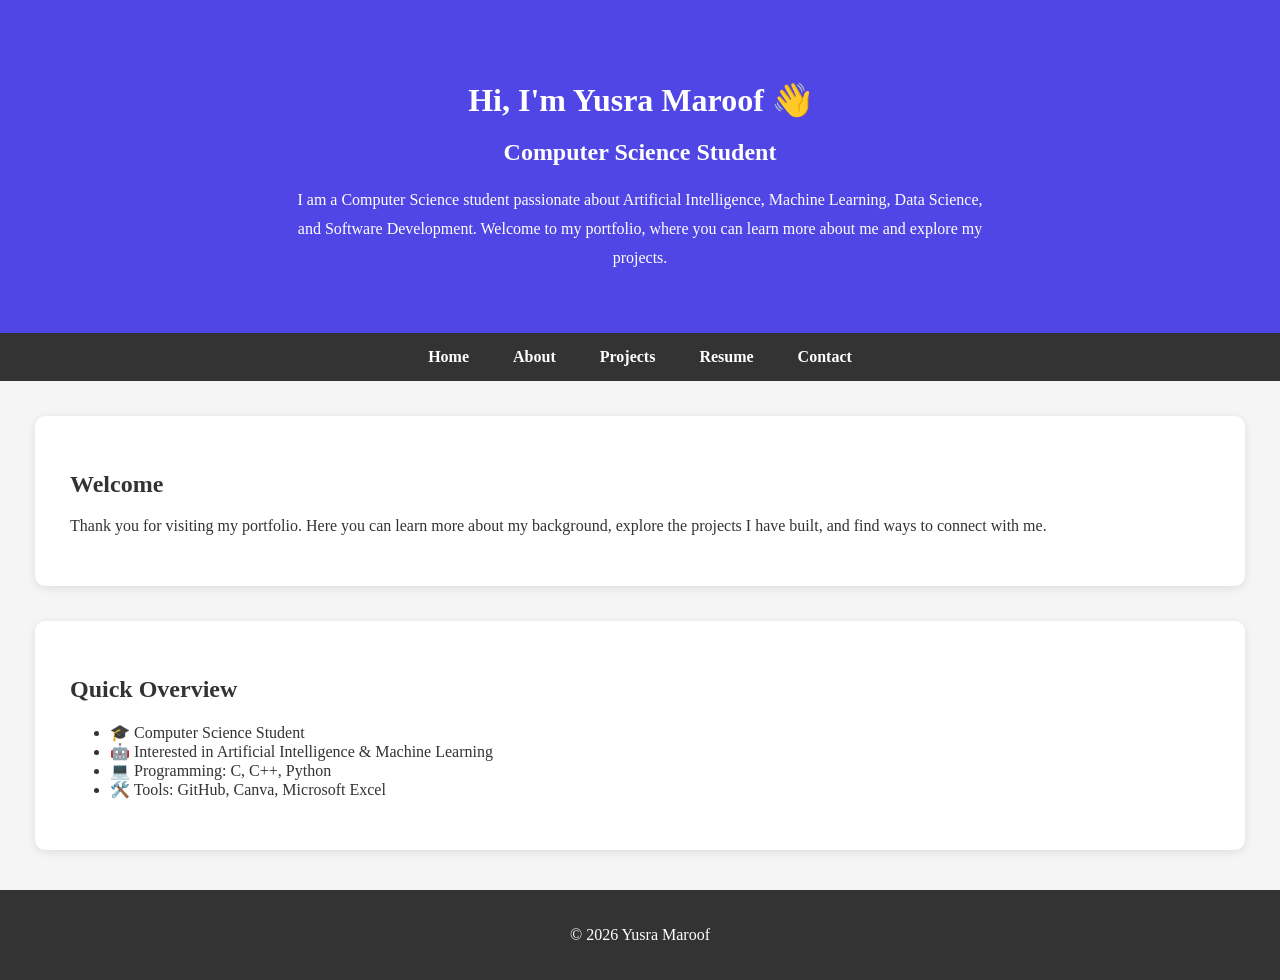
==== index.html @ db7211b0 "Update index.html" ====
<!DOCTYPE html>
<html lang="en">

<head>
<meta charset="UTF-8">
<meta name="viewport" content="width=device-width, initial-scale=1.0">
<title>Yusra Maroof | Portfolio</title>

<link rel="stylesheet" href="style.css">

</head>

<body>

<header>

<h1>Hi, I'm Yusra Maroof 👋</h1>

<h2>Computer Science Student</h2>

<p>
I am a Computer Science student passionate about Artificial Intelligence, Machine Learning, Data Science, and Software Development. Welcome to my portfolio, where you can learn more about me and explore my projects.
</p>

</header>

<nav>

<a href="index.html">Home</a>
<a href="about.html">About</a>
<a href="projects.html">Projects</a>
<a href="resume.html">Resume</a>
<a href="contact.html">Contact</a>

</nav>

<section>

<h2>Welcome</h2>

<p>
Thank you for visiting my portfolio. Here you can learn more about my background, explore the projects I have built, and find ways to connect with me.
</p>

</section>

<section>

<h2>Quick Overview</h2>

<ul>

<li>🎓 Computer Science Student</li>

<li>🤖 Interested in Artificial Intelligence & Machine Learning</li>

<li>💻 Programming: C, C++, Python</li>

<li>🛠️ Tools: GitHub, Canva, Microsoft Excel</li>

</ul>

</section>

<footer>

<p>© 2026 Yusra Maroof</p>

</footer>

</body>

</html>
---- style.css ----
body{
    font-family:"Times New Roman", serif;
    margin:0;
    background:#f5f5f5;
    color:#333;
}

header{
    background:#4F46E5;
    color:white;
    text-align:center;
    padding:60px 20px;
}

header h1{
    margin-bottom:10px;
}

header p{
    max-width:700px;
    margin:auto;
    line-height:1.8;
}

nav{
    background:#333;
    padding:15px;
    text-align:center;
}

nav a{
    color:white;
    text-decoration:none;
    margin:20px;
    font-weight:bold;
}

nav a:hover{
    color:#FFD700;
}

section{
    background:white;
    margin:35px;
    padding:35px;
    border-radius:10px;
    box-shadow:0 2px 8px rgba(0,0,0,0.1);
}

.project{
    background:white;
    margin-top:25px;
    padding:20px;
    border-radius:10px;
    border:1px solid #ddd;
    box-shadow:0 2px 8px rgba(0,0,0,0.08);
}

.project h3{
    margin-top:0;
}

.project a{
    color:#4F46E5;
    font-weight:bold;
    text-decoration:none;
}

.project a:hover{
    text-decoration:underline;
}

footer{
    background:#333;
    color:white;
    text-align:center;
    padding:20px;
    margin-top:40px;
}

a{
    color:#4F46E5;
}

section:hover,
.project:hover{
    transform:translateY(-4px);
    transition:.3s;
    box-shadow:0 8px 20px rgba(0,0,0,.15);
}
.download-btn{
    display:inline-block;
    background:#4F46E5;
    color:white;
    padding:12px 24px;
    border-radius:8px;
    text-decoration:none;
    font-weight:bold;
}

.download-btn:hover{
    background:#3730A3;
}
.resume-buttons{

display:flex;

justify-content:center;

gap:20px;

margin-top:30px;

flex-wrap:wrap;

}

.resume-btn{

background:#4F46E5;

color:white;

padding:15px 30px;

border-radius:8px;

text-decoration:none;

font-weight:bold;

transition:.3s;

}

.resume-btn:hover{

background:#3730A3;

transform:translateY(-2px);

}
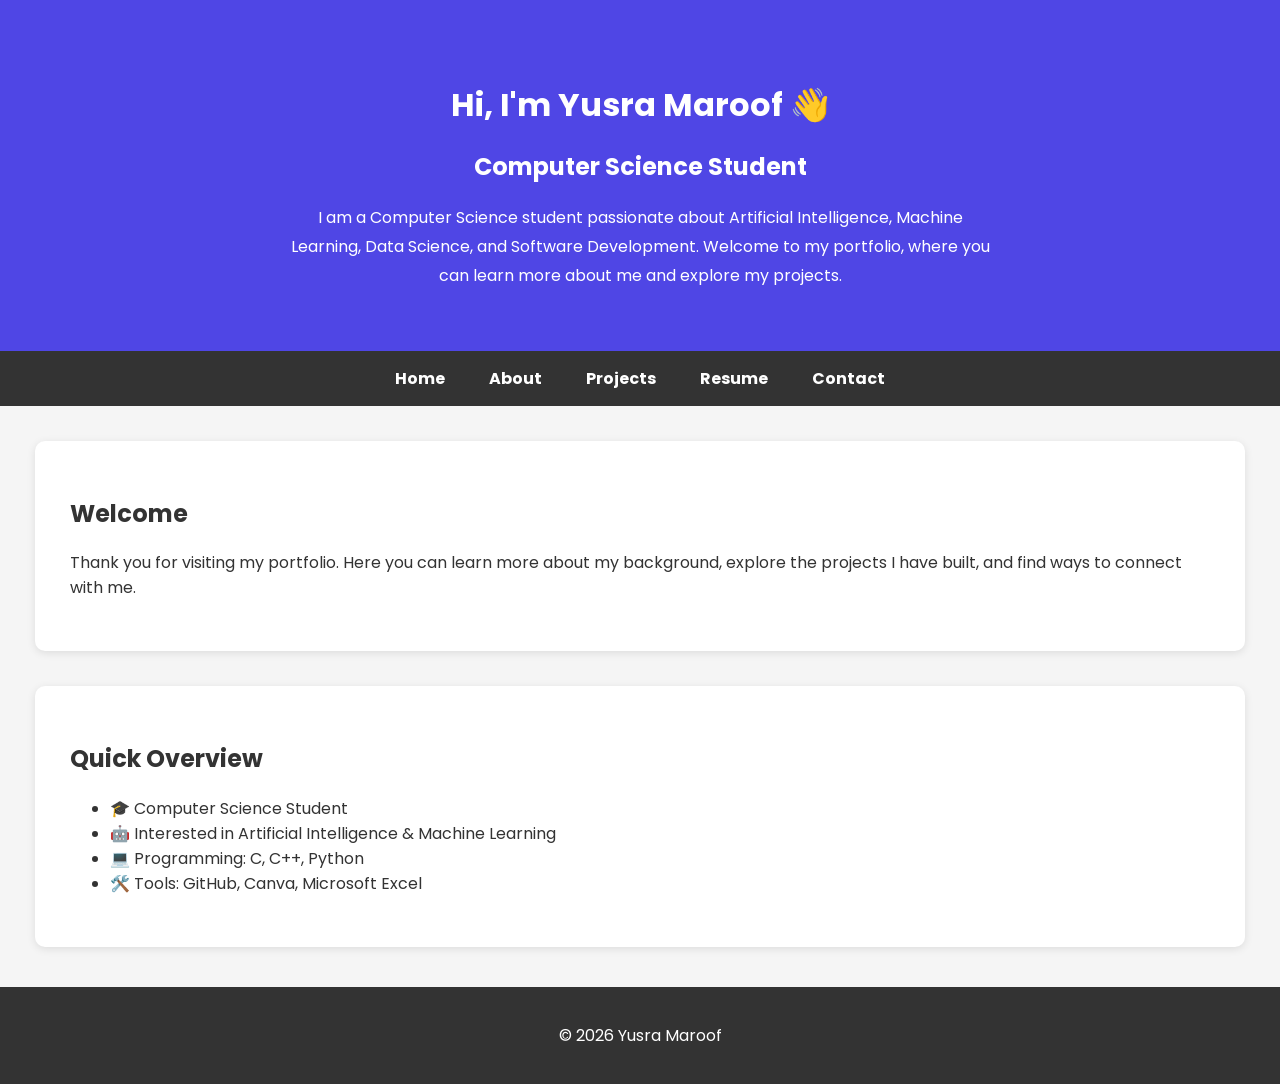
==== commit 67ed9116: "Update index.html" ====
--- a/index.html
+++ b/index.html
@@ -5,7 +5,13 @@
 <meta charset="UTF-8">
 <meta name="viewport" content="width=device-width, initial-scale=1.0">
 <title>Yusra Maroof | Portfolio</title>
+<link rel="preconnect" href="https://fonts.googleapis.com">
 
+<link rel="preconnect" href="https://fonts.gstatic.com" crossorigin>
+
+<link href="https://fonts.googleapis.com/css2?family=Poppins:wght@300;400;500;600;700&display=swap" rel="stylesheet">
+
+<link rel="stylesheet" href="style.css">
 <link rel="stylesheet" href="style.css">
 
 </head>
--- a/style.css
+++ b/style.css
@@ -1,5 +1,5 @@
 body{
-    font-family:"Times New Roman", serif;
+    font-family:'Poppins', sans-serif;
     margin:0;
     background:#f5f5f5;
     color:#333;
@@ -140,3 +140,136 @@
 transform:translateY(-2px);
 
 }
+
+form{
+    max-width:600px;
+    margin:auto;
+}
+
+label{
+    font-weight:bold;
+}
+
+input,
+textarea{
+    width:100%;
+    padding:12px;
+    margin-top:5px;
+    margin-bottom:15px;
+    border:1px solid #ccc;
+    border-radius:5px;
+    font-family:"Times New Roman", serif;
+    font-size:16px;
+    box-sizing:border-box;
+}
+
+button{
+    background:#4F46E5;
+    color:white;
+    border:none;
+    padding:12px 25px;
+    border-radius:5px;
+    cursor:pointer;
+    font-size:16px;
+}
+
+button:hover{
+    background:#3730A3;
+}
+
+/* ==========================
+   Mobile Responsive Design
+========================== */
+
+@media screen and (max-width: 768px){
+
+header{
+    padding:40px 20px;
+}
+
+header h1{
+    font-size:34px;
+    line-height:1.2;
+}
+
+header h2{
+    font-size:22px;
+    margin-top:15px;
+}
+
+header p{
+    font-size:17px;
+    line-height:1.8;
+}
+
+nav{
+    display:flex;
+    justify-content:center;
+    align-items:center;
+    flex-wrap:nowrap;
+    gap:12px;
+    padding:12px 8px;
+    overflow-x:auto;
+}
+
+nav a{
+    margin:0;
+    font-size:14px;
+    white-space:nowrap;
+}
+
+section{
+    margin:20px;
+    padding:25px;
+}
+
+section h2{
+    font-size:26px;
+}
+
+section h3{
+    font-size:22px;
+}
+
+section p,
+section li{
+    font-size:17px;
+    line-height:1.8;
+}
+
+.project{
+    padding:25px;
+}
+
+input,
+textarea,
+button{
+    font-size:16px;
+}
+
+.resume-buttons{
+    flex-direction:column;
+    align-items:center;
+    gap:15px;
+}
+
+.resume-btn,
+.download-btn{
+
+display:inline-block;
+
+width:260px;
+
+padding:14px 20px;
+
+font-size:18px;
+
+text-align:center;
+
+}
+
+footer{
+    font-size:16px;
+}
+
+}
--- a/style.css
+++ b/style.css
@@ -1,5 +1,5 @@
 body{
-    font-family:"Times New Roman", serif;
+    font-family:'Poppins', sans-serif;
     margin:0;
     background:#f5f5f5;
     color:#333;
@@ -140,3 +140,136 @@
 transform:translateY(-2px);
 
 }
+
+form{
+    max-width:600px;
+    margin:auto;
+}
+
+label{
+    font-weight:bold;
+}
+
+input,
+textarea{
+    width:100%;
+    padding:12px;
+    margin-top:5px;
+    margin-bottom:15px;
+    border:1px solid #ccc;
+    border-radius:5px;
+    font-family:"Times New Roman", serif;
+    font-size:16px;
+    box-sizing:border-box;
+}
+
+button{
+    background:#4F46E5;
+    color:white;
+    border:none;
+    padding:12px 25px;
+    border-radius:5px;
+    cursor:pointer;
+    font-size:16px;
+}
+
+button:hover{
+    background:#3730A3;
+}
+
+/* ==========================
+   Mobile Responsive Design
+========================== */
+
+@media screen and (max-width: 768px){
+
+header{
+    padding:40px 20px;
+}
+
+header h1{
+    font-size:34px;
+    line-height:1.2;
+}
+
+header h2{
+    font-size:22px;
+    margin-top:15px;
+}
+
+header p{
+    font-size:17px;
+    line-height:1.8;
+}
+
+nav{
+    display:flex;
+    justify-content:center;
+    align-items:center;
+    flex-wrap:nowrap;
+    gap:12px;
+    padding:12px 8px;
+    overflow-x:auto;
+}
+
+nav a{
+    margin:0;
+    font-size:14px;
+    white-space:nowrap;
+}
+
+section{
+    margin:20px;
+    padding:25px;
+}
+
+section h2{
+    font-size:26px;
+}
+
+section h3{
+    font-size:22px;
+}
+
+section p,
+section li{
+    font-size:17px;
+    line-height:1.8;
+}
+
+.project{
+    padding:25px;
+}
+
+input,
+textarea,
+button{
+    font-size:16px;
+}
+
+.resume-buttons{
+    flex-direction:column;
+    align-items:center;
+    gap:15px;
+}
+
+.resume-btn,
+.download-btn{
+
+display:inline-block;
+
+width:260px;
+
+padding:14px 20px;
+
+font-size:18px;
+
+text-align:center;
+
+}
+
+footer{
+    font-size:16px;
+}
+
+}
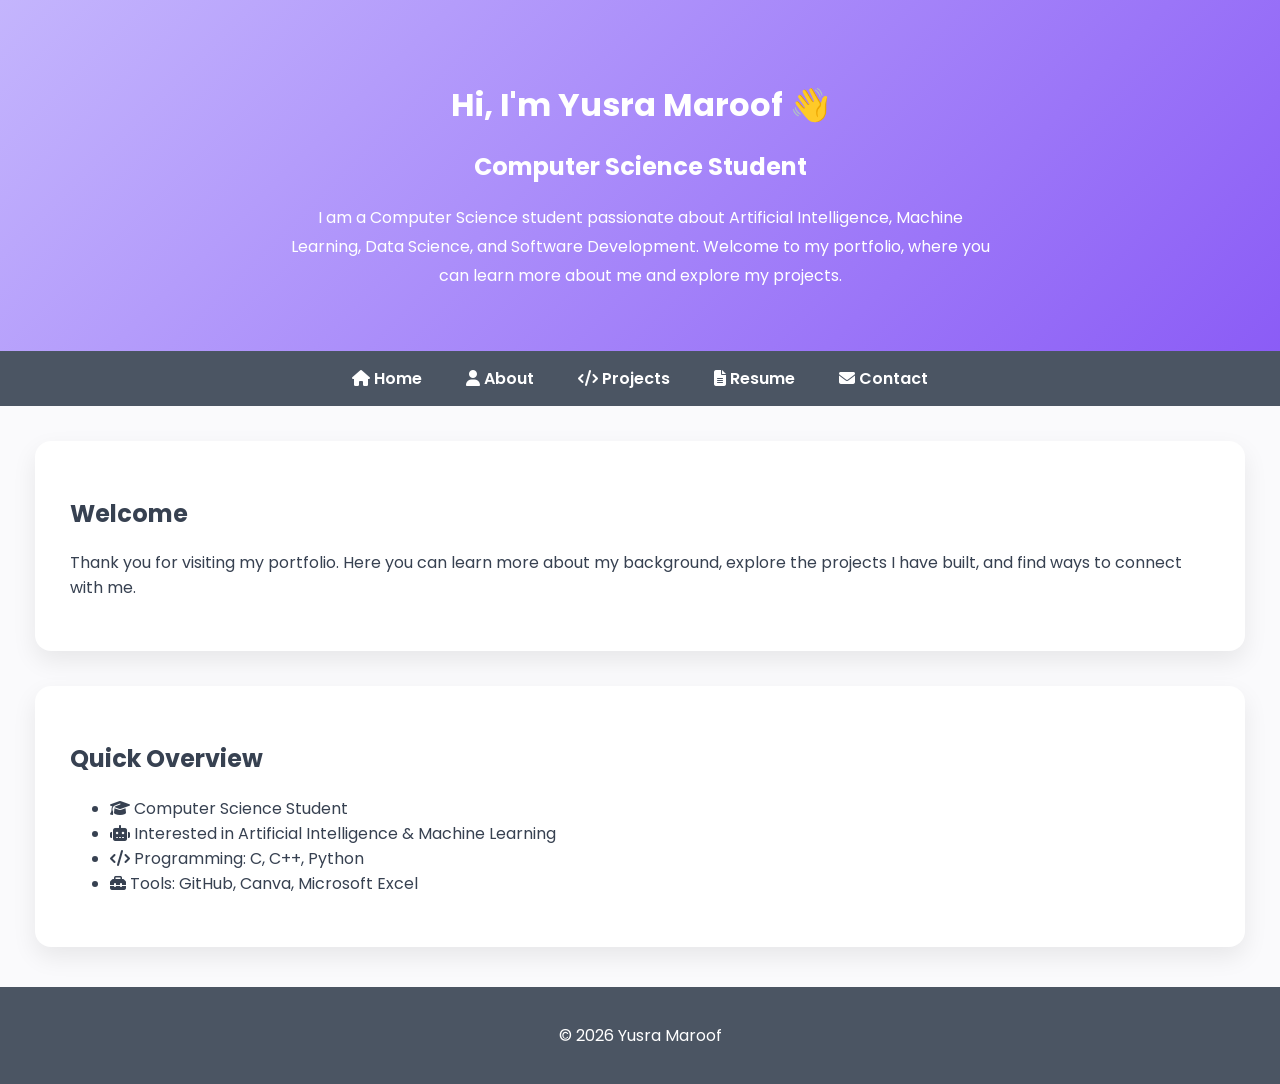
==== commit 9a940085: "Update index.html" ====
--- a/index.html
+++ b/index.html
@@ -2,77 +2,68 @@
 <html lang="en">
 
 <head>
-<meta charset="UTF-8">
-<meta name="viewport" content="width=device-width, initial-scale=1.0">
-<title>Yusra Maroof | Portfolio</title>
-<link rel="preconnect" href="https://fonts.googleapis.com">
+    <meta charset="UTF-8">
+    <meta name="viewport" content="width=device-width, initial-scale=1.0">
 
-<link rel="preconnect" href="https://fonts.gstatic.com" crossorigin>
+    <title>Yusra Maroof | Portfolio</title>
 
-<link href="https://fonts.googleapis.com/css2?family=Poppins:wght@300;400;500;600;700&display=swap" rel="stylesheet">
+    <!-- Google Font -->
+    <link rel="preconnect" href="https://fonts.googleapis.com">
+    <link rel="preconnect" href="https://fonts.gstatic.com" crossorigin>
+    <link href="https://fonts.googleapis.com/css2?family=Poppins:wght@300;400;500;600;700&display=swap" rel="stylesheet">
 
-<link rel="stylesheet" href="style.css">
-<link rel="stylesheet" href="style.css">
+    <!-- Font Awesome Icons -->
+    <link rel="stylesheet" href="https://cdnjs.cloudflare.com/ajax/libs/font-awesome/6.7.2/css/all.min.css">
 
+    <!-- CSS -->
+    <link rel="stylesheet" href="style.css">
 </head>
 
 <body>
 
-<header>
+    <header>
+        <h1>Hi, I'm Yusra Maroof 👋</h1>
 
-<h1>Hi, I'm Yusra Maroof 👋</h1>
+        <h2>Computer Science Student</h2>
 
-<h2>Computer Science Student</h2>
+        <p>
+            I am a Computer Science student passionate about Artificial Intelligence,
+            Machine Learning, Data Science, and Software Development.
+            Welcome to my portfolio, where you can learn more about me and explore my projects.
+        </p>
+    </header>
 
-<p>
-I am a Computer Science student passionate about Artificial Intelligence, Machine Learning, Data Science, and Software Development. Welcome to my portfolio, where you can learn more about me and explore my projects.
-</p>
+    <nav>
+        <a href="index.html"><i class="fa-solid fa-house"></i> Home</a>
+        <a href="about.html"><i class="fa-solid fa-user"></i> About</a>
+        <a href="projects.html"><i class="fa-solid fa-code"></i> Projects</a>
+        <a href="resume.html"><i class="fa-solid fa-file-lines"></i> Resume</a>
+        <a href="contact.html"><i class="fa-solid fa-envelope"></i> Contact</a>
+    </nav>
 
-</header>
+    <section>
+        <h2>Welcome</h2>
 
-<nav>
+        <p>
+            Thank you for visiting my portfolio. Here you can learn more about my background,
+            explore the projects I have built, and find ways to connect with me.
+        </p>
+    </section>
 
-<a href="index.html">Home</a>
-<a href="about.html">About</a>
-<a href="projects.html">Projects</a>
-<a href="resume.html">Resume</a>
-<a href="contact.html">Contact</a>
+    <section>
+        <h2>Quick Overview</h2>
 
-</nav>
+        <ul>
+            <li><i class="fa-solid fa-graduation-cap"></i> Computer Science Student</li>
+            <li><i class="fa-solid fa-robot"></i> Interested in Artificial Intelligence & Machine Learning</li>
+            <li><i class="fa-solid fa-code"></i> Programming: C, C++, Python</li>
+            <li><i class="fa-solid fa-toolbox"></i> Tools: GitHub, Canva, Microsoft Excel</li>
+        </ul>
+    </section>
 
-<section>
-
-<h2>Welcome</h2>
-
-<p>
-Thank you for visiting my portfolio. Here you can learn more about my background, explore the projects I have built, and find ways to connect with me.
-</p>
-
-</section>
-
-<section>
-
-<h2>Quick Overview</h2>
-
-<ul>
-
-<li>🎓 Computer Science Student</li>
-
-<li>🤖 Interested in Artificial Intelligence & Machine Learning</li>
-
-<li>💻 Programming: C, C++, Python</li>
-
-<li>🛠️ Tools: GitHub, Canva, Microsoft Excel</li>
-
-</ul>
-
-</section>
-
-<footer>
-
-<p>© 2026 Yusra Maroof</p>
-
-</footer>
+    <footer>
+        <p>© 2026 Yusra Maroof</p>
+    </footer>
 
 </body>
 
--- a/style.css
+++ b/style.css
@@ -1,12 +1,14 @@
 body{
     font-family:'Poppins', sans-serif;
     margin:0;
-    background:#f5f5f5;
-    color:#333;
-}
+    background:#FAFAFC;
+    color:#374151;
+}
+
+/* ---------- Header ---------- */
 
 header{
-    background:#4F46E5;
+    background:linear-gradient(135deg,#C4B5FD,#8B5CF6);
     color:white;
     text-align:center;
     padding:60px 20px;
@@ -22,8 +24,10 @@
     line-height:1.8;
 }
 
+/* ---------- Navigation ---------- */
+
 nav{
-    background:#333;
+    background:#4B5563;
     padding:15px;
     text-align:center;
 }
@@ -32,28 +36,31 @@
     color:white;
     text-decoration:none;
     margin:20px;
-    font-weight:bold;
+    font-weight:600;
+    transition:.3s;
 }
 
 nav a:hover{
-    color:#FFD700;
-}
+    color:#FDE68A;
+}
+
+/* ---------- Sections ---------- */
 
 section{
-    background:white;
+    background:#FFFFFF;
     margin:35px;
     padding:35px;
-    border-radius:10px;
-    box-shadow:0 2px 8px rgba(0,0,0,0.1);
+    border-radius:16px;
+    box-shadow:0 10px 25px rgba(0,0,0,.08);
 }
 
 .project{
     background:white;
     margin-top:25px;
-    padding:20px;
-    border-radius:10px;
-    border:1px solid #ddd;
-    box-shadow:0 2px 8px rgba(0,0,0,0.08);
+    padding:25px;
+    border-radius:16px;
+    border:1px solid #E5E7EB;
+    box-shadow:0 8px 20px rgba(0,0,0,.06);
 }
 
 .project h3{
@@ -61,8 +68,8 @@
 }
 
 .project a{
-    color:#4F46E5;
-    font-weight:bold;
+    color:#7C3AED;
+    font-weight:600;
     text-decoration:none;
 }
 
@@ -70,76 +77,50 @@
     text-decoration:underline;
 }
 
-footer{
-    background:#333;
-    color:white;
-    text-align:center;
-    padding:20px;
-    margin-top:40px;
-}
+/* ---------- Links ---------- */
 
 a{
-    color:#4F46E5;
+    color:#7C3AED;
 }
 
 section:hover,
 .project:hover{
     transform:translateY(-4px);
     transition:.3s;
-    box-shadow:0 8px 20px rgba(0,0,0,.15);
-}
+    box-shadow:0 14px 30px rgba(0,0,0,.12);
+}
+
+/* ---------- Resume Buttons ---------- */
+
+.resume-buttons{
+    display:flex;
+    justify-content:center;
+    gap:20px;
+    margin-top:30px;
+    flex-wrap:wrap;
+}
+
+.resume-btn,
 .download-btn{
+
     display:inline-block;
-    background:#4F46E5;
-    color:white;
-    padding:12px 24px;
-    border-radius:8px;
+    background:#8B5CF6;
+    color:white;
+    padding:14px 28px;
+    border-radius:12px;
     text-decoration:none;
-    font-weight:bold;
-}
-
+    font-weight:600;
+    transition:.3s;
+}
+
+.resume-btn:hover,
 .download-btn:hover{
-    background:#3730A3;
-}
-.resume-buttons{
-
-display:flex;
-
-justify-content:center;
-
-gap:20px;
-
-margin-top:30px;
-
-flex-wrap:wrap;
-
-}
-
-.resume-btn{
-
-background:#4F46E5;
-
-color:white;
-
-padding:15px 30px;
-
-border-radius:8px;
-
-text-decoration:none;
-
-font-weight:bold;
-
-transition:.3s;
-
-}
-
-.resume-btn:hover{
-
-background:#3730A3;
-
-transform:translateY(-2px);
-
-}
+
+    background:#7C3AED;
+    transform:translateY(-2px);
+}
+
+/* ---------- Forms ---------- */
 
 form{
     max-width:600px;
@@ -147,107 +128,145 @@
 }
 
 label{
-    font-weight:bold;
+    font-weight:600;
 }
 
 input,
 textarea{
+
     width:100%;
     padding:12px;
     margin-top:5px;
     margin-bottom:15px;
-    border:1px solid #ccc;
-    border-radius:5px;
-    font-family:"Times New Roman", serif;
+    border:1px solid #D1D5DB;
+    border-radius:10px;
+    font-family:'Poppins', sans-serif;
     font-size:16px;
     box-sizing:border-box;
 }
 
 button{
-    background:#4F46E5;
+
+    background:#8B5CF6;
     color:white;
     border:none;
     padding:12px 25px;
-    border-radius:5px;
+    border-radius:12px;
     cursor:pointer;
     font-size:16px;
+    font-family:'Poppins', sans-serif;
+    transition:.3s;
 }
 
 button:hover{
-    background:#3730A3;
+
+    background:#7C3AED;
+}
+
+/* ---------- Footer ---------- */
+
+footer{
+
+    background:#4B5563;
+    color:white;
+    text-align:center;
+    padding:20px;
+    margin-top:40px;
 }
 
 /* ==========================
    Mobile Responsive Design
 ========================== */
 
-@media screen and (max-width: 768px){
+@media screen and (max-width:768px){
 
 header{
+
     padding:40px 20px;
 }
 
 header h1{
+
     font-size:34px;
     line-height:1.2;
 }
 
 header h2{
+
     font-size:22px;
-    margin-top:15px;
+    margin-top:12px;
 }
 
 header p{
+
     font-size:17px;
     line-height:1.8;
 }
 
 nav{
+
     display:flex;
     justify-content:center;
     align-items:center;
     flex-wrap:nowrap;
-    gap:12px;
+    gap:10px;
     padding:12px 8px;
     overflow-x:auto;
+
+    /* Hide scrollbar */
+
+    scrollbar-width:none;
+}
+
+nav::-webkit-scrollbar{
+
+    display:none;
 }
 
 nav a{
+
     margin:0;
-    font-size:14px;
+    font-size:13px;
     white-space:nowrap;
 }
 
 section{
-    margin:20px;
-    padding:25px;
+
+    margin:18px;
+    padding:24px;
 }
 
 section h2{
+
     font-size:26px;
 }
 
 section h3{
+
     font-size:22px;
 }
 
 section p,
 section li{
+
     font-size:17px;
     line-height:1.8;
 }
 
 .project{
-    padding:25px;
+
+    padding:22px;
 }
 
 input,
 textarea,
 button{
+
     font-size:16px;
 }
 
 .resume-buttons{
+
     flex-direction:column;
     align-items:center;
     gap:15px;
@@ -256,20 +275,14 @@
 .resume-btn,
 .download-btn{
 
-display:inline-block;
-
-width:260px;
-
-padding:14px 20px;
-
-font-size:18px;
-
-text-align:center;
-
+    width:230px;
+    text-align:center;
+    font-size:16px;
 }
 
 footer{
-    font-size:16px;
-}
-
-}
+
+    font-size:15px;
+}
+
+}
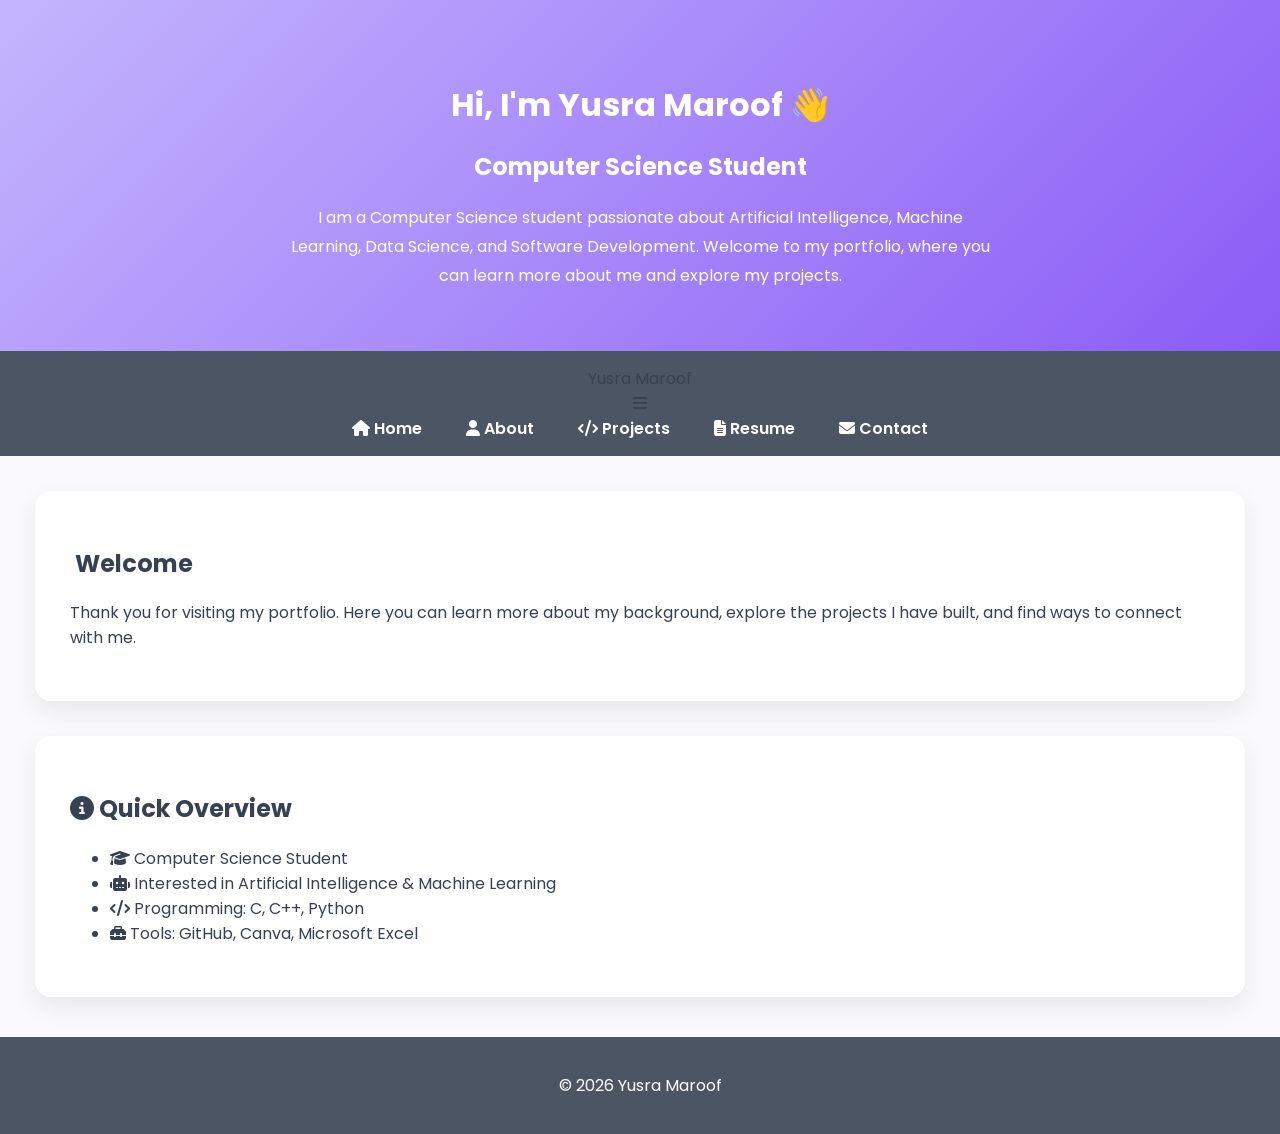
==== commit 8d379d1f: "Update index.html" ====
--- a/index.html
+++ b/index.html
@@ -2,6 +2,7 @@
 <html lang="en">
 
 <head>
+
     <meta charset="UTF-8">
     <meta name="viewport" content="width=device-width, initial-scale=1.0">
 
@@ -10,18 +11,24 @@
     <!-- Google Font -->
     <link rel="preconnect" href="https://fonts.googleapis.com">
     <link rel="preconnect" href="https://fonts.gstatic.com" crossorigin>
+
     <link href="https://fonts.googleapis.com/css2?family=Poppins:wght@300;400;500;600;700&display=swap" rel="stylesheet">
 
-    <!-- Font Awesome Icons -->
-    <link rel="stylesheet" href="https://cdnjs.cloudflare.com/ajax/libs/font-awesome/6.7.2/css/all.min.css">
+    <!-- Font Awesome -->
+    <link rel="stylesheet"
+        href="https://cdnjs.cloudflare.com/ajax/libs/font-awesome/6.7.2/css/all.min.css">
 
     <!-- CSS -->
     <link rel="stylesheet" href="style.css">
+
 </head>
 
 <body>
 
+    <!-- ================= HEADER ================= -->
+
     <header>
+
         <h1>Hi, I'm Yusra Maroof 👋</h1>
 
         <h2>Computer Science Student</h2>
@@ -31,39 +38,115 @@
             Machine Learning, Data Science, and Software Development.
             Welcome to my portfolio, where you can learn more about me and explore my projects.
         </p>
+
     </header>
 
+    <!-- ================= NAVIGATION ================= -->
+
     <nav>
-        <a href="index.html"><i class="fa-solid fa-house"></i> Home</a>
-        <a href="about.html"><i class="fa-solid fa-user"></i> About</a>
-        <a href="projects.html"><i class="fa-solid fa-code"></i> Projects</a>
-        <a href="resume.html"><i class="fa-solid fa-file-lines"></i> Resume</a>
-        <a href="contact.html"><i class="fa-solid fa-envelope"></i> Contact</a>
+
+        <div class="logo">
+            Yusra Maroof
+        </div>
+
+        <div class="menu-toggle" id="menu-toggle">
+            <i class="fa-solid fa-bars"></i>
+        </div>
+
+        <div class="nav-links" id="nav-links">
+
+            <a href="index.html">
+                <i class="fa-solid fa-house"></i>
+                Home
+            </a>
+
+            <a href="about.html">
+                <i class="fa-solid fa-user"></i>
+                About
+            </a>
+
+            <a href="projects.html">
+                <i class="fa-solid fa-code"></i>
+                Projects
+            </a>
+
+            <a href="resume.html">
+                <i class="fa-solid fa-file-lines"></i>
+                Resume
+            </a>
+
+            <a href="contact.html">
+                <i class="fa-solid fa-envelope"></i>
+                Contact
+            </a>
+
+        </div>
+
     </nav>
 
+    <!-- ================= WELCOME ================= -->
+
     <section>
-        <h2>Welcome</h2>
+
+        <h2>
+            <i class="fa-solid fa-hand-wave"></i>
+            Welcome
+        </h2>
 
         <p>
-            Thank you for visiting my portfolio. Here you can learn more about my background,
-            explore the projects I have built, and find ways to connect with me.
+            Thank you for visiting my portfolio. Here you can learn more about my
+            background, explore the projects I have built, and find ways to connect
+            with me.
         </p>
+
     </section>
 
+    <!-- ================= QUICK OVERVIEW ================= -->
+
     <section>
-        <h2>Quick Overview</h2>
+
+        <h2>
+            <i class="fa-solid fa-circle-info"></i>
+            Quick Overview
+        </h2>
 
         <ul>
-            <li><i class="fa-solid fa-graduation-cap"></i> Computer Science Student</li>
-            <li><i class="fa-solid fa-robot"></i> Interested in Artificial Intelligence & Machine Learning</li>
-            <li><i class="fa-solid fa-code"></i> Programming: C, C++, Python</li>
-            <li><i class="fa-solid fa-toolbox"></i> Tools: GitHub, Canva, Microsoft Excel</li>
+
+            <li>
+                <i class="fa-solid fa-graduation-cap"></i>
+                Computer Science Student
+            </li>
+
+            <li>
+                <i class="fa-solid fa-robot"></i>
+                Interested in Artificial Intelligence & Machine Learning
+            </li>
+
+            <li>
+                <i class="fa-solid fa-code"></i>
+                Programming: C, C++, Python
+            </li>
+
+            <li>
+                <i class="fa-solid fa-toolbox"></i>
+                Tools: GitHub, Canva, Microsoft Excel
+            </li>
+
         </ul>
+
     </section>
 
+    <!-- ================= FOOTER ================= -->
+
     <footer>
+
         <p>© 2026 Yusra Maroof</p>
+
     </footer>
+
+    <!-- JavaScript -->
+
+    <script src="script.js"></script>
 
 </body>
 
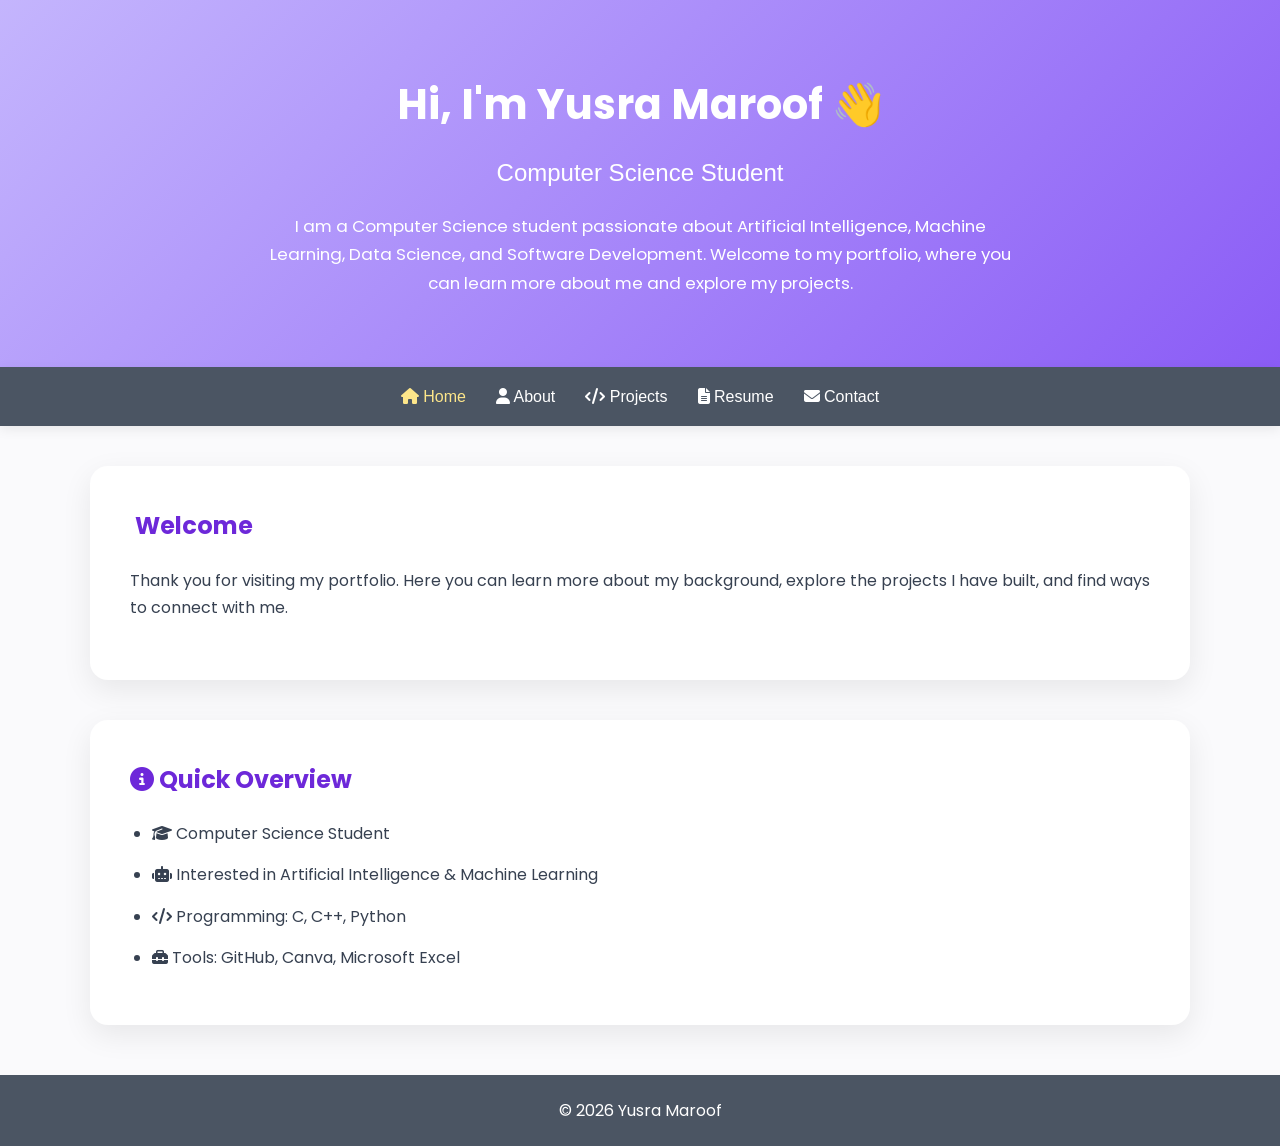
==== commit 70485d5d: "Update index.html" ====
--- a/index.html
+++ b/index.html
@@ -44,10 +44,6 @@
     <!-- ================= NAVIGATION ================= -->
 
     <nav>
-
-        <div class="logo">
-            Yusra Maroof
-        </div>
 
         <div class="menu-toggle" id="menu-toggle">
             <i class="fa-solid fa-bars"></i>
--- a/style.css
+++ b/style.css
@@ -1,288 +1,417 @@
+/* ==========================
+   GENERAL
+========================== */
+
+*{
+    margin:0;
+    padding:0;
+    box-sizing:border-box;
+}
+
+html{
+    scroll-behavior:smooth;
+}
+
 body{
-    font-family:'Poppins', sans-serif;
-    margin:0;
+    font-family:'Poppins',sans-serif;
     background:#FAFAFC;
     color:#374151;
-}
-
-/* ---------- Header ---------- */
+    line-height:1.7;
+}
+
+/* ==========================
+   LINKS
+========================== */
+
+a{
+    color:#7C3AED;
+    text-decoration:none;
+    transition:.3s;
+}
+
+a:hover{
+    color:#6D28D9;
+}
+
+/* ==========================
+   HEADER
+========================== */
 
 header{
     background:linear-gradient(135deg,#C4B5FD,#8B5CF6);
     color:white;
     text-align:center;
-    padding:60px 20px;
+    padding:70px 20px;
 }
 
 header h1{
-    margin-bottom:10px;
+    font-size:2.6rem;
+    margin-bottom:12px;
+}
+
+header h2{
+    font-weight:500;
+    margin-bottom:18px;
 }
 
 header p{
-    max-width:700px;
+    max-width:760px;
     margin:auto;
-    line-height:1.8;
-}
-
-/* ---------- Navigation ---------- */
+    font-size:1.05rem;
+}
+
+/* ==========================
+   NAVIGATION
+========================== */
 
 nav{
     background:#4B5563;
-    padding:15px;
-    text-align:center;
-}
-
-nav a{
+    display:flex;
+    justify-content:center;
+    align-items:center;
+    padding:16px 8%;
+    position:sticky;
+    top:0;
+    z-index:999;
+    box-shadow:0 3px 12px rgba(0,0,0,.08);
+}
+
+.nav-links{
+    display:flex;
+    gap:30px;
+}
+
+.nav-links a{
     color:white;
-    text-decoration:none;
-    margin:20px;
+    font-weight:500;
+}
+
+.nav-links a:hover,
+.nav-links a.active{
+    color:#FDE68A;
+}
+
+.menu-toggle{
+    display:none;
+    color:white;
+    font-size:1.7rem;
+    cursor:pointer;
+}
+
+/* ==========================
+   SECTIONS
+========================== */
+
+section{
+    background:white;
+    max-width:1100px;
+    margin:40px auto;
+    padding:40px;
+    border-radius:18px;
+    box-shadow:0 10px 30px rgba(0,0,0,.08);
+    transition:.3s;
+}
+
+section:hover{
+    transform:translateY(-4px);
+}
+
+section h2{
+    color:#6D28D9;
+    margin-bottom:20px;
+}
+
+section p{
+    margin-bottom:18px;
+}
+
+/* ==========================
+   LISTS
+========================== */
+
+ul{
+    padding-left:22px;
+}
+
+li{
+    margin-bottom:14px;
+}
+
+/* ==========================
+   PROJECT CARDS
+========================== */
+
+.project{
+    background:#FFFFFF;
+    border:1px solid #ECECEC;
+    border-radius:18px;
+    padding:28px;
+    margin-top:28px;
+    transition:.35s;
+    box-shadow:0 8px 22px rgba(0,0,0,.05);
+}
+
+.project:hover{
+    transform:translateY(-6px);
+    box-shadow:0 14px 34px rgba(0,0,0,.10);
+}
+
+.project-icon{
+    font-size:42px;
+    color:#8B5CF6;
+    margin-bottom:18px;
+}
+
+.project h3{
+    margin-bottom:14px;
+}
+
+.tech{
+    display:inline-block;
+    background:#EEE7FF;
+    color:#6D28D9;
+    padding:7px 14px;
+    margin:6px 6px 0 0;
+    border-radius:999px;
+    font-size:.85rem;
     font-weight:600;
-    transition:.3s;
-}
-
-nav a:hover{
-    color:#FDE68A;
-}
-
-/* ---------- Sections ---------- */
-
-section{
-    background:#FFFFFF;
-    margin:35px;
-    padding:35px;
-    border-radius:16px;
-    box-shadow:0 10px 25px rgba(0,0,0,.08);
-}
-
-.project{
-    background:white;
-    margin-top:25px;
-    padding:25px;
-    border-radius:16px;
-    border:1px solid #E5E7EB;
-    box-shadow:0 8px 20px rgba(0,0,0,.06);
-}
-
-.project h3{
-    margin-top:0;
-}
-
-.project a{
-    color:#7C3AED;
+}
+
+.project-btn{
+    display:inline-block;
+    margin-top:20px;
+    background:#8B5CF6;
+    color:white !important;
+    padding:12px 22px;
+    border-radius:10px;
     font-weight:600;
-    text-decoration:none;
-}
-
-.project a:hover{
-    text-decoration:underline;
-}
-
-/* ---------- Links ---------- */
-
-a{
-    color:#7C3AED;
-}
-
-section:hover,
-.project:hover{
-    transform:translateY(-4px);
-    transition:.3s;
-    box-shadow:0 14px 30px rgba(0,0,0,.12);
-}
-
-/* ---------- Resume Buttons ---------- */
+    transition:.3s;
+}
+
+.project-btn:hover{
+    background:#6D28D9;
+    transform:translateY(-2px);
+}
+
+/* ==========================
+   RESUME BUTTONS
+========================== */
 
 .resume-buttons{
     display:flex;
     justify-content:center;
-    gap:20px;
+    gap:22px;
+    flex-wrap:wrap;
     margin-top:30px;
-    flex-wrap:wrap;
-}
-
-.resume-btn,
-.download-btn{
-
-    display:inline-block;
+}
+
+.resume-btn{
     background:#8B5CF6;
-    color:white;
+    color:white !important;
     padding:14px 28px;
     border-radius:12px;
-    text-decoration:none;
     font-weight:600;
     transition:.3s;
 }
 
-.resume-btn:hover,
-.download-btn:hover{
-
-    background:#7C3AED;
-    transform:translateY(-2px);
-}
-
-/* ---------- Forms ---------- */
+.resume-btn:hover{
+    background:#6D28D9;
+    transform:translateY(-3px);
+}
+
+/* ==========================
+   CONTACT FORM
+========================== */
 
 form{
-    max-width:600px;
+    max-width:650px;
     margin:auto;
 }
 
 label{
+    display:block;
+    margin-top:18px;
+    margin-bottom:8px;
     font-weight:600;
 }
 
 input,
 textarea{
-
     width:100%;
-    padding:12px;
-    margin-top:5px;
-    margin-bottom:15px;
+    padding:14px;
     border:1px solid #D1D5DB;
     border-radius:10px;
-    font-family:'Poppins', sans-serif;
-    font-size:16px;
-    box-sizing:border-box;
+    font-family:'Poppins',sans-serif;
+    font-size:15px;
+    transition:.3s;
+}
+
+input:focus,
+textarea:focus{
+    outline:none;
+    border-color:#8B5CF6;
+    box-shadow:0 0 0 3px rgba(139,92,246,.15);
 }
 
 button{
-
+    margin-top:20px;
     background:#8B5CF6;
     color:white;
     border:none;
-    padding:12px 25px;
-    border-radius:12px;
+    padding:14px 28px;
+    border-radius:10px;
     cursor:pointer;
-    font-size:16px;
-    font-family:'Poppins', sans-serif;
+    font-size:15px;
+    font-family:'Poppins',sans-serif;
     transition:.3s;
 }
 
 button:hover{
-
-    background:#7C3AED;
-}
-
-/* ---------- Footer ---------- */
+    background:#6D28D9;
+}
+
+/* ==========================
+   FOOTER
+========================== */
 
 footer{
-
     background:#4B5563;
     color:white;
     text-align:center;
-    padding:20px;
-    margin-top:40px;
-}
-
-/* ==========================
-   Mobile Responsive Design
+    padding:22px;
+    margin-top:50px;
+}
+
+/* ==========================
+   MOBILE RESPONSIVE
 ========================== */
 
 @media screen and (max-width:768px){
 
-header{
-
-    padding:40px 20px;
-}
-
-header h1{
-
-    font-size:34px;
-    line-height:1.2;
-}
-
-header h2{
-
-    font-size:22px;
-    margin-top:12px;
-}
-
-header p{
-
-    font-size:17px;
-    line-height:1.8;
-}
+    /* ---------- Header ---------- */
+
+    header{
+        padding:50px 20px;
+    }
+
+    header h1{
+        font-size:2rem;
+    }
+
+    header h2{
+        font-size:1.2rem;
+    }
+
+    header p{
+        font-size:1rem;
+    }
+
+/* ---------- Navigation ---------- */
 
 nav{
-
+    justify-content:flex-end;
+    position:relative;
+}
+
+.menu-toggle{
+    display:block;
+}
+
+.nav-links{
+    position:absolute;
+    top:65px;
+    right:0;
+    width:220px;
+    background:#4B5563;
+    display:none;
+    flex-direction:column;
+    text-align:left;
+    gap:0;
+    box-shadow:0 8px 20px rgba(0,0,0,.2);
+}
+
+.nav-links.active{
     display:flex;
-    justify-content:center;
-    align-items:center;
-    flex-wrap:nowrap;
-    gap:10px;
-    padding:12px 8px;
-    overflow-x:auto;
-
-    /* Hide scrollbar */
-
-    scrollbar-width:none;
-}
-
-nav::-webkit-scrollbar{
-
-    display:none;
-}
-
-nav a{
-
-    margin:0;
-    font-size:13px;
-    white-space:nowrap;
-}
-
-section{
-
-    margin:18px;
-    padding:24px;
-}
-
-section h2{
-
-    font-size:26px;
-}
-
-section h3{
-
-    font-size:22px;
-}
-
-section p,
-section li{
-
-    font-size:17px;
-    line-height:1.8;
-}
-
-.project{
-
-    padding:22px;
-}
-
-input,
-textarea,
-button{
-
-    font-size:16px;
-}
-
-.resume-buttons{
-
-    flex-direction:column;
-    align-items:center;
-    gap:15px;
-}
-
-.resume-btn,
-.download-btn{
-
-    width:230px;
-    text-align:center;
-    font-size:16px;
-}
-
-footer{
-
-    font-size:15px;
-}
-
-}
+}
+
+.nav-links a{
+    padding:16px 20px;
+    border-top:1px solid rgba(255,255,255,.1);
+}
+
+    /* ---------- Sections ---------- */
+
+    section{
+        margin:20px;
+        padding:28px;
+    }
+
+    section h2{
+        font-size:1.5rem;
+    }
+
+    section p,
+    section li{
+        font-size:1rem;
+    }
+
+    /* ---------- Projects ---------- */
+
+    .project{
+        padding:24px;
+    }
+
+    .project-icon{
+        font-size:36px;
+    }
+
+    .project h3{
+        font-size:1.3rem;
+    }
+
+    .tech{
+        font-size:.8rem;
+        padding:6px 12px;
+    }
+
+    .project-btn{
+        width:100%;
+        text-align:center;
+    }
+
+    /* ---------- Resume ---------- */
+
+    .resume-buttons{
+        flex-direction:column;
+        align-items:center;
+    }
+
+    .resume-btn{
+        width:100%;
+        max-width:260px;
+        text-align:center;
+    }
+
+    /* ---------- Contact Form ---------- */
+
+    form{
+        width:100%;
+    }
+
+    input,
+    textarea,
+    button{
+        font-size:15px;
+    }
+
+    button{
+        width:100%;
+    }
+
+    /* ---------- Footer ---------- */
+
+    footer{
+        font-size:.95rem;
+    }
+
+}
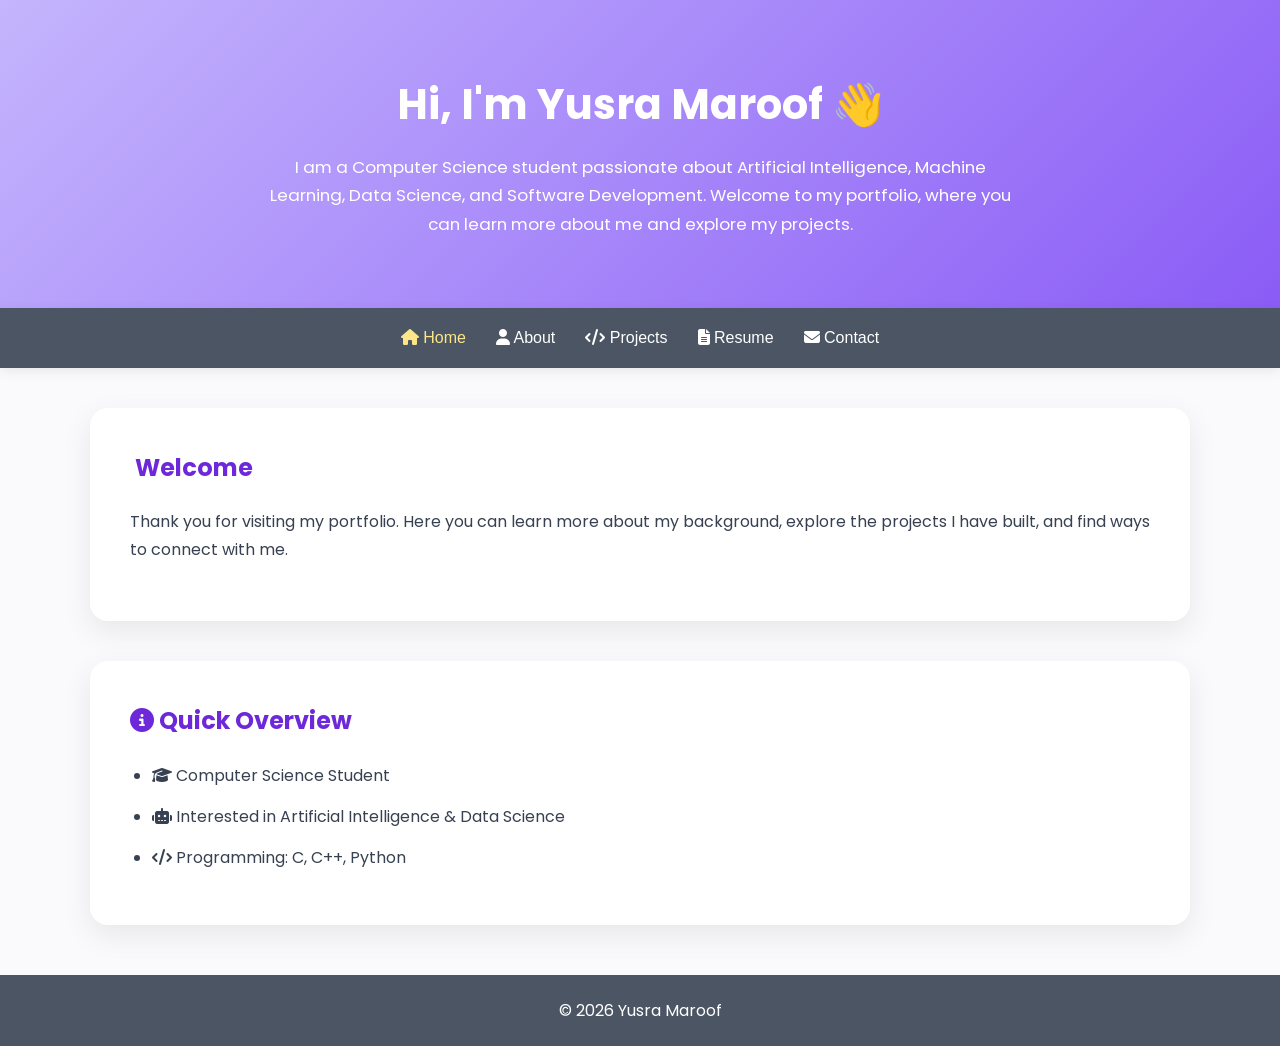
==== commit 286f088c: "Update index.html" ====
--- a/index.html
+++ b/index.html
@@ -30,8 +30,6 @@
     <header>
 
         <h1>Hi, I'm Yusra Maroof 👋</h1>
-
-        <h2>Computer Science Student</h2>
 
         <p>
             I am a Computer Science student passionate about Artificial Intelligence,
@@ -115,17 +113,12 @@
 
             <li>
                 <i class="fa-solid fa-robot"></i>
-                Interested in Artificial Intelligence & Machine Learning
+                Interested in Artificial Intelligence & Data Science
             </li>
 
             <li>
                 <i class="fa-solid fa-code"></i>
                 Programming: C, C++, Python
-            </li>
-
-            <li>
-                <i class="fa-solid fa-toolbox"></i>
-                Tools: GitHub, Canva, Microsoft Excel
             </li>
 
         </ul>
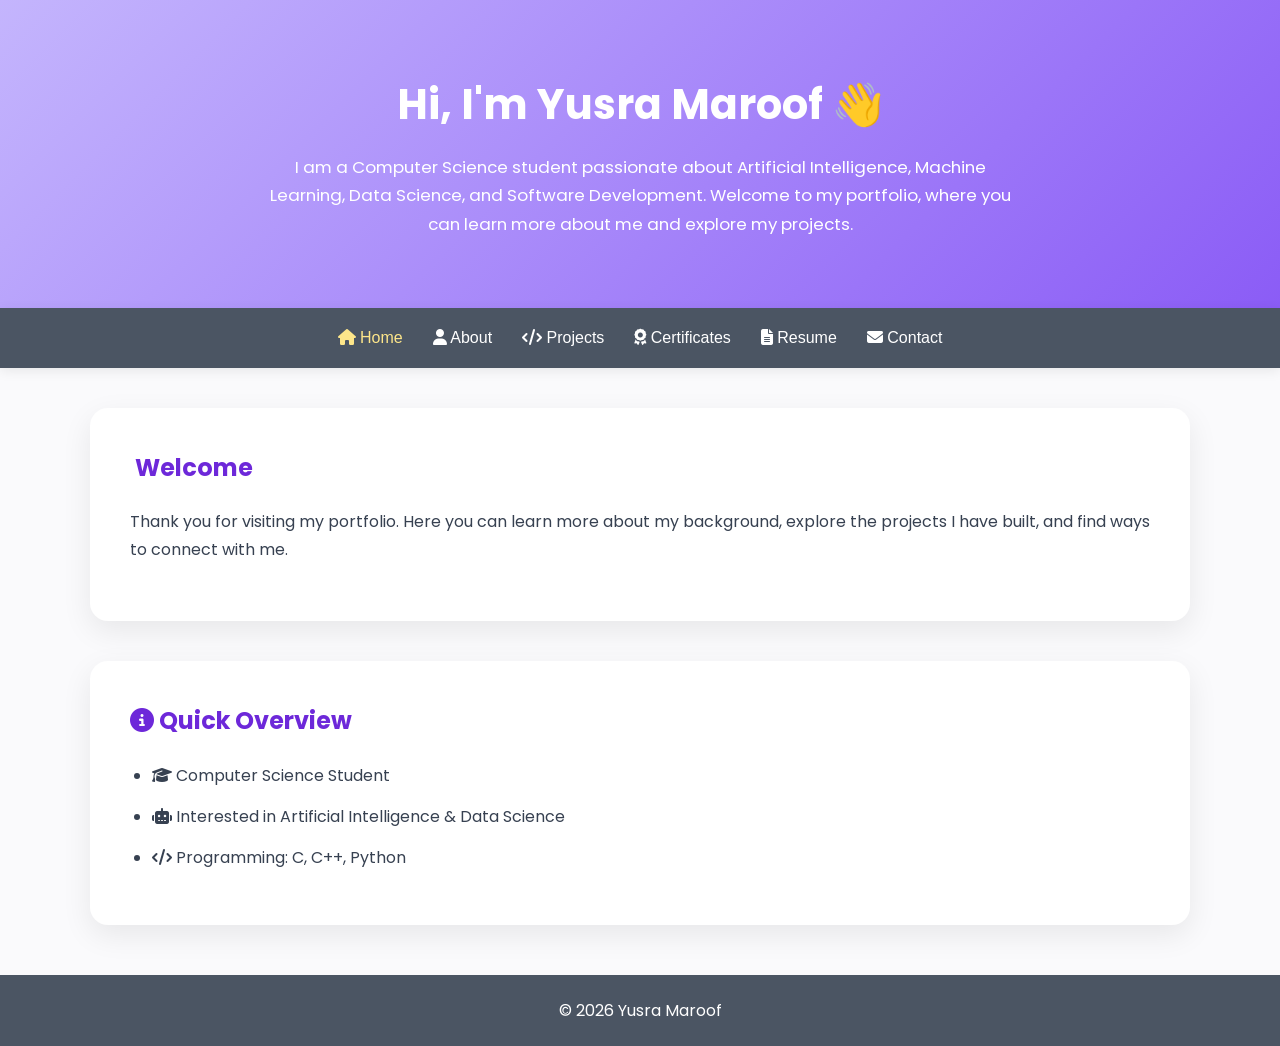
==== commit 18149f99: "Update index.html" ====
--- a/index.html
+++ b/index.html
@@ -64,6 +64,11 @@
                 Projects
             </a>
 
+            <a href="certificates.html">
+                <i class="fa-solid fa-award"></i> 
+                Certificates
+            </a>
+            
             <a href="resume.html">
                 <i class="fa-solid fa-file-lines"></i>
                 Resume
--- a/style.css
+++ b/style.css
@@ -408,6 +408,43 @@
         width:100%;
     }
 
+/* ===== Certificates & Skills ===== */
+
+.skills{
+    display:flex;
+    flex-wrap:wrap;
+    gap:12px;
+    margin-top:20px;
+}
+
+.skills span{
+
+    background:#EDE9FE;
+    color:#6D28D9;
+
+    padding:10px 18px;
+
+    border-radius:999px;
+
+    font-weight:600;
+
+    font-size:14px;
+}
+
+.project h2 a{
+
+    color:#374151;
+
+    text-decoration:none;
+
+    transition:.3s;
+}
+
+.project h2 a:hover{
+
+    color:#7C3AED;
+}
+   
     /* ---------- Footer ---------- */
 
     footer{
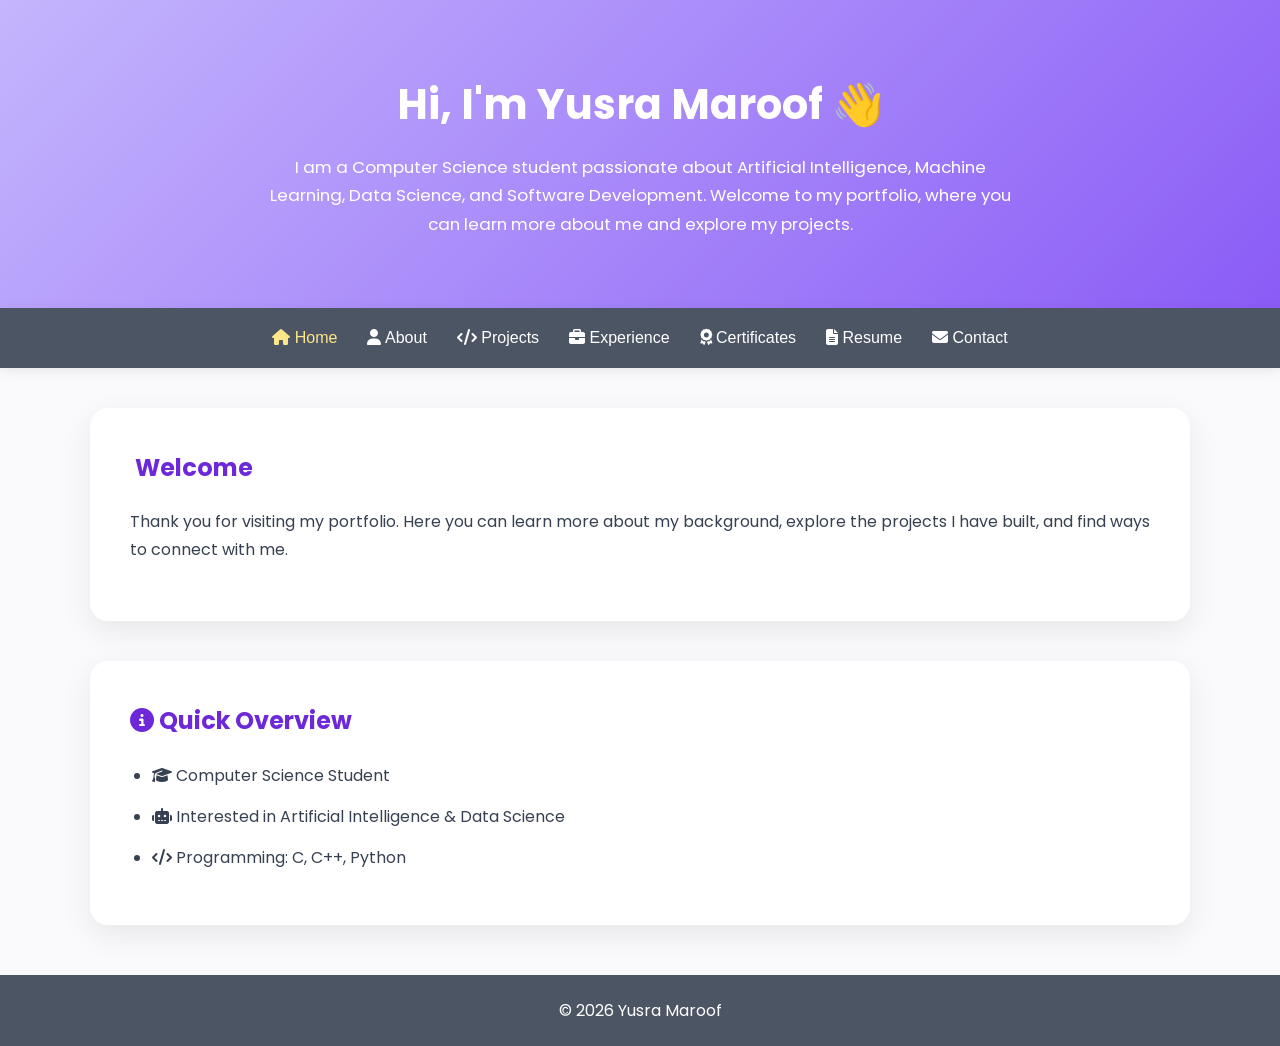
==== commit 8535cd6e: "Update index.html" ====
--- a/index.html
+++ b/index.html
@@ -64,11 +64,16 @@
                 Projects
             </a>
 
+            <a href="experience.html">
+                <i class="fa-solid fa-briefcase"></i>
+                Experience
+            </a>
+
             <a href="certificates.html">
-                <i class="fa-solid fa-award"></i> 
+                <i class="fa-solid fa-award"></i>
                 Certificates
             </a>
-            
+
             <a href="resume.html">
                 <i class="fa-solid fa-file-lines"></i>
                 Resume
